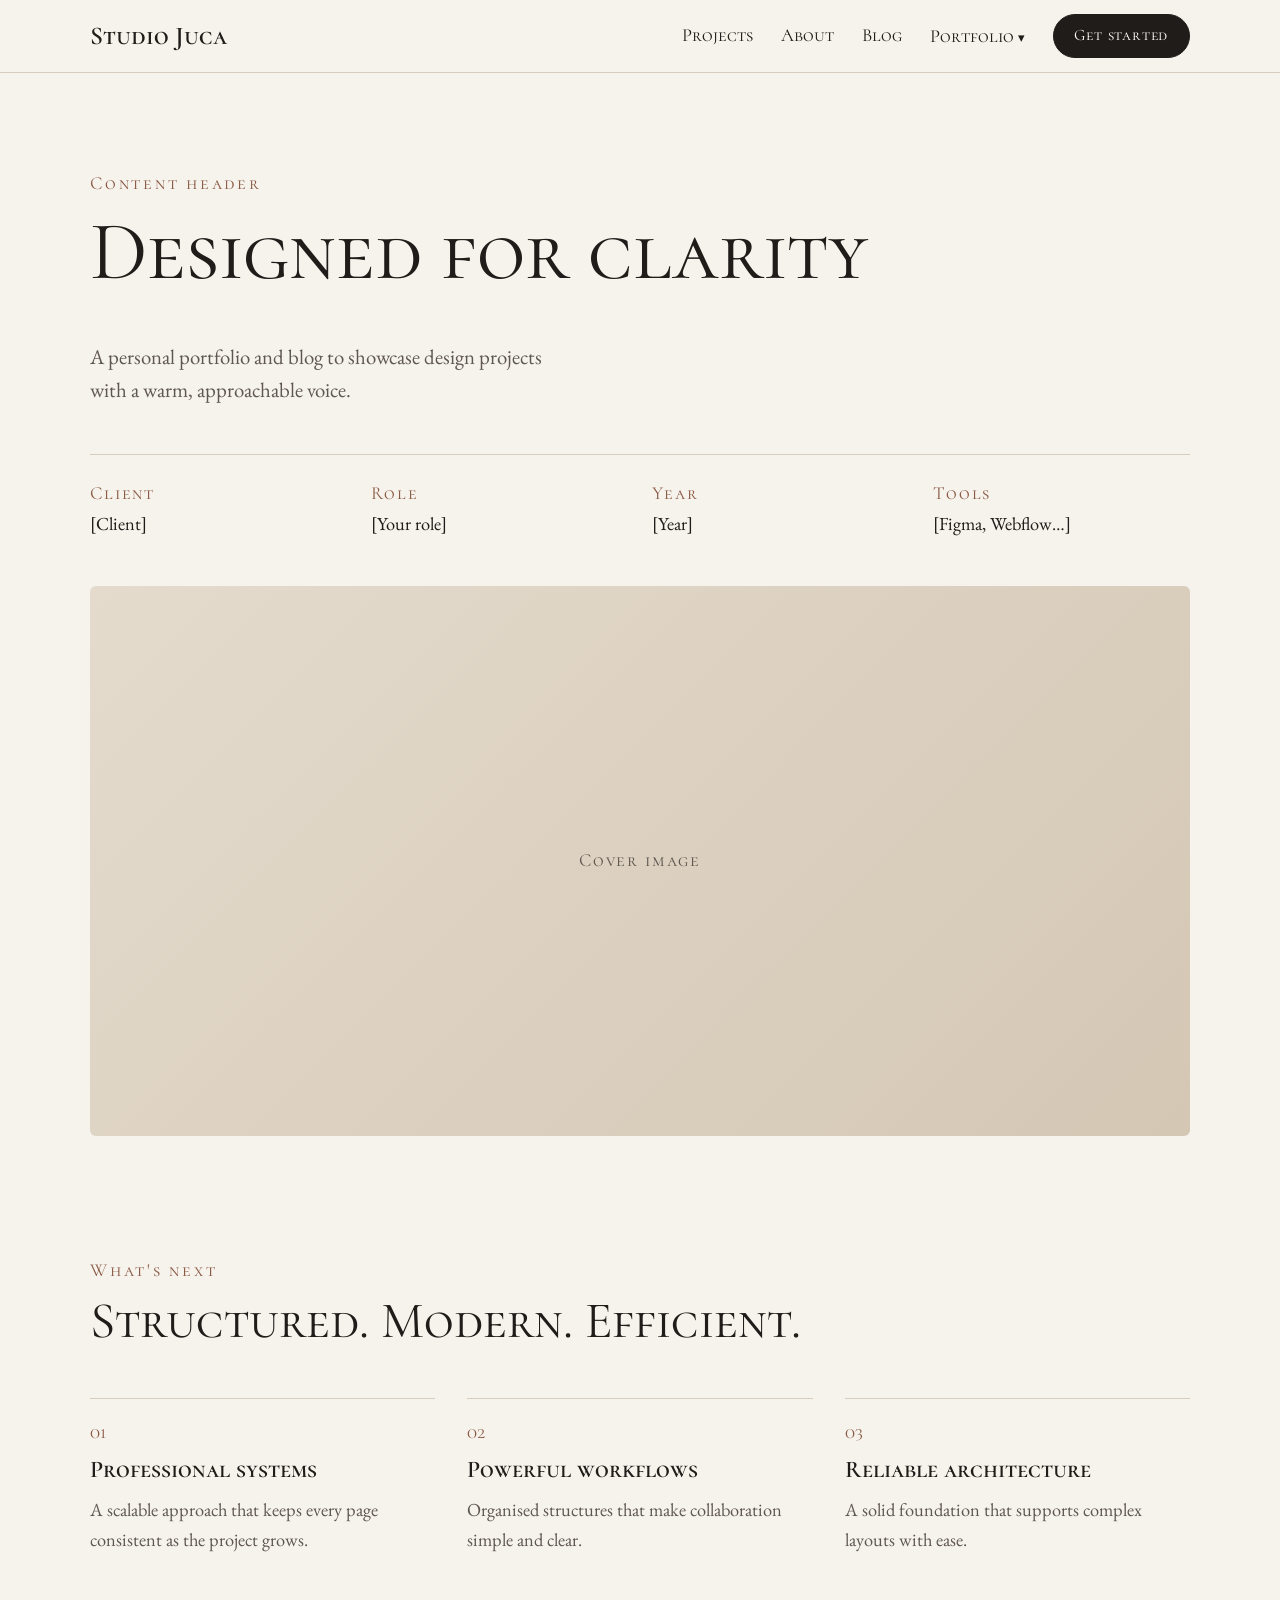
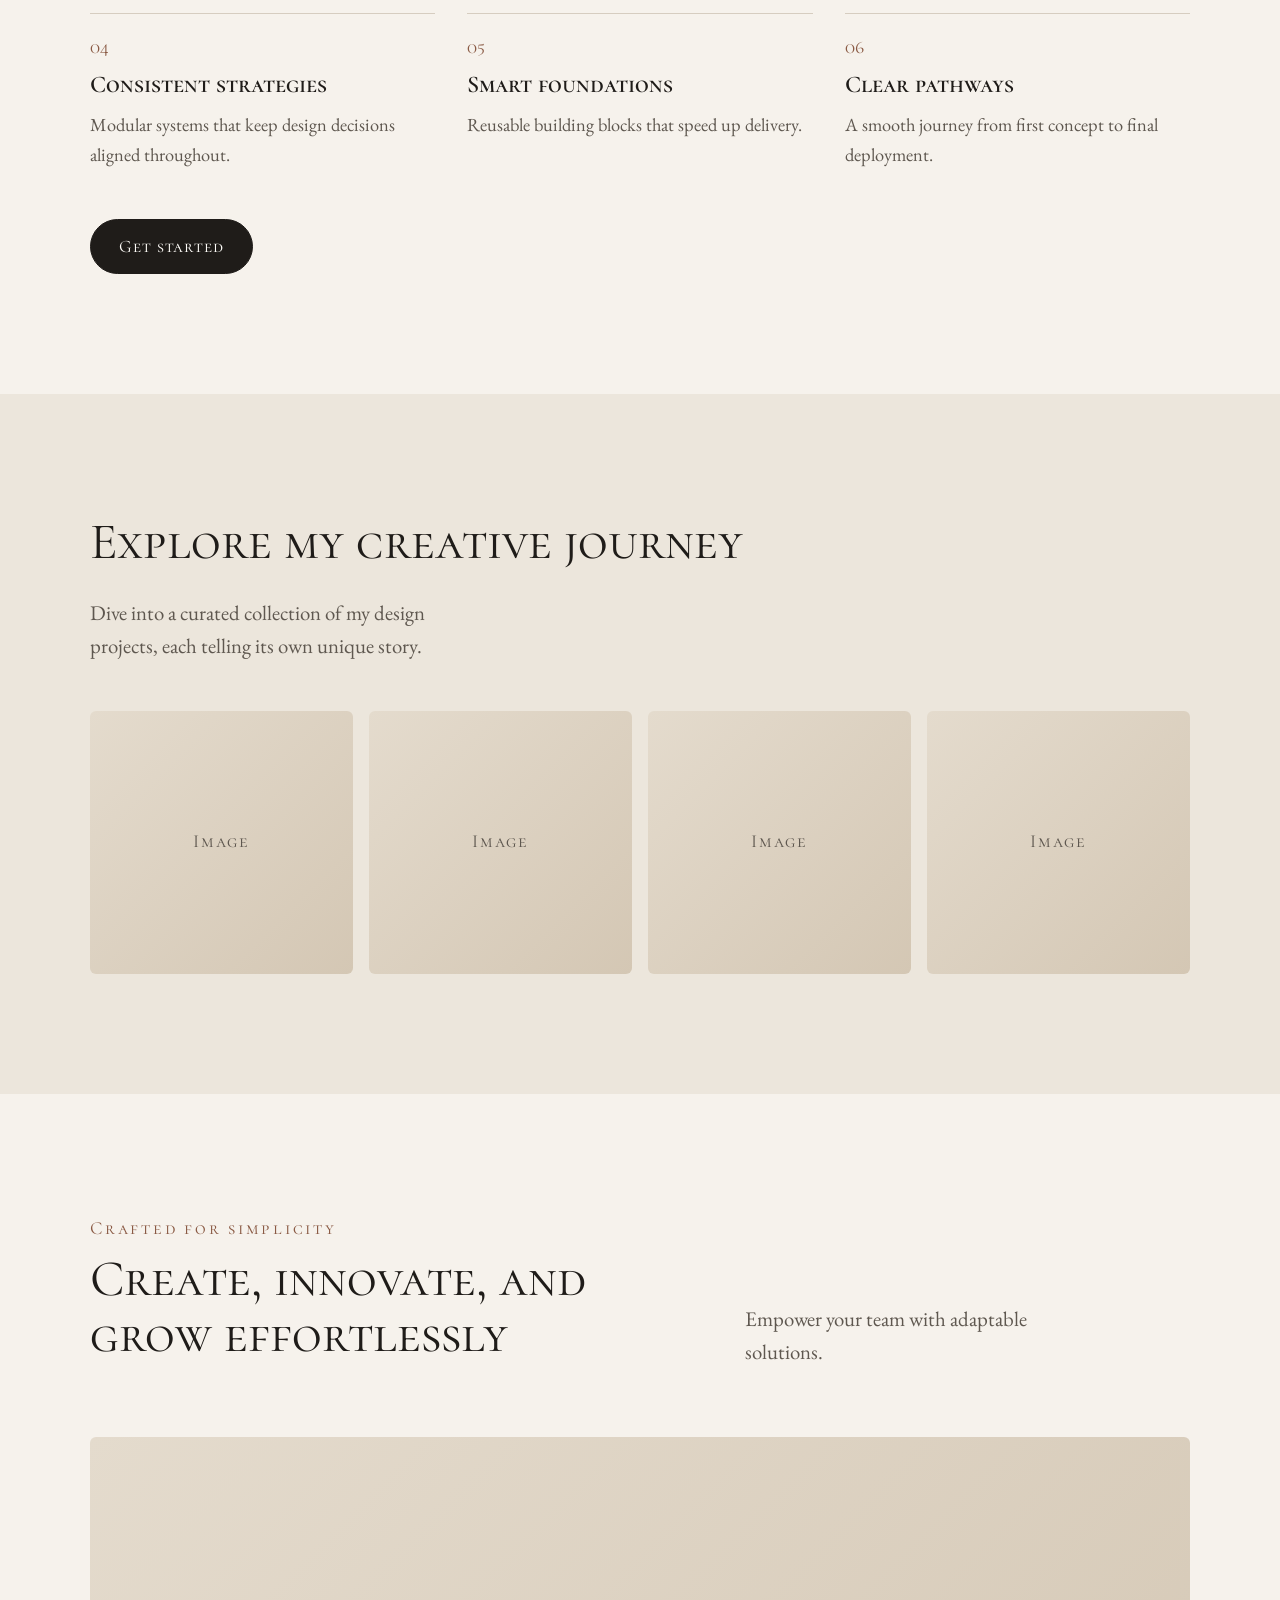
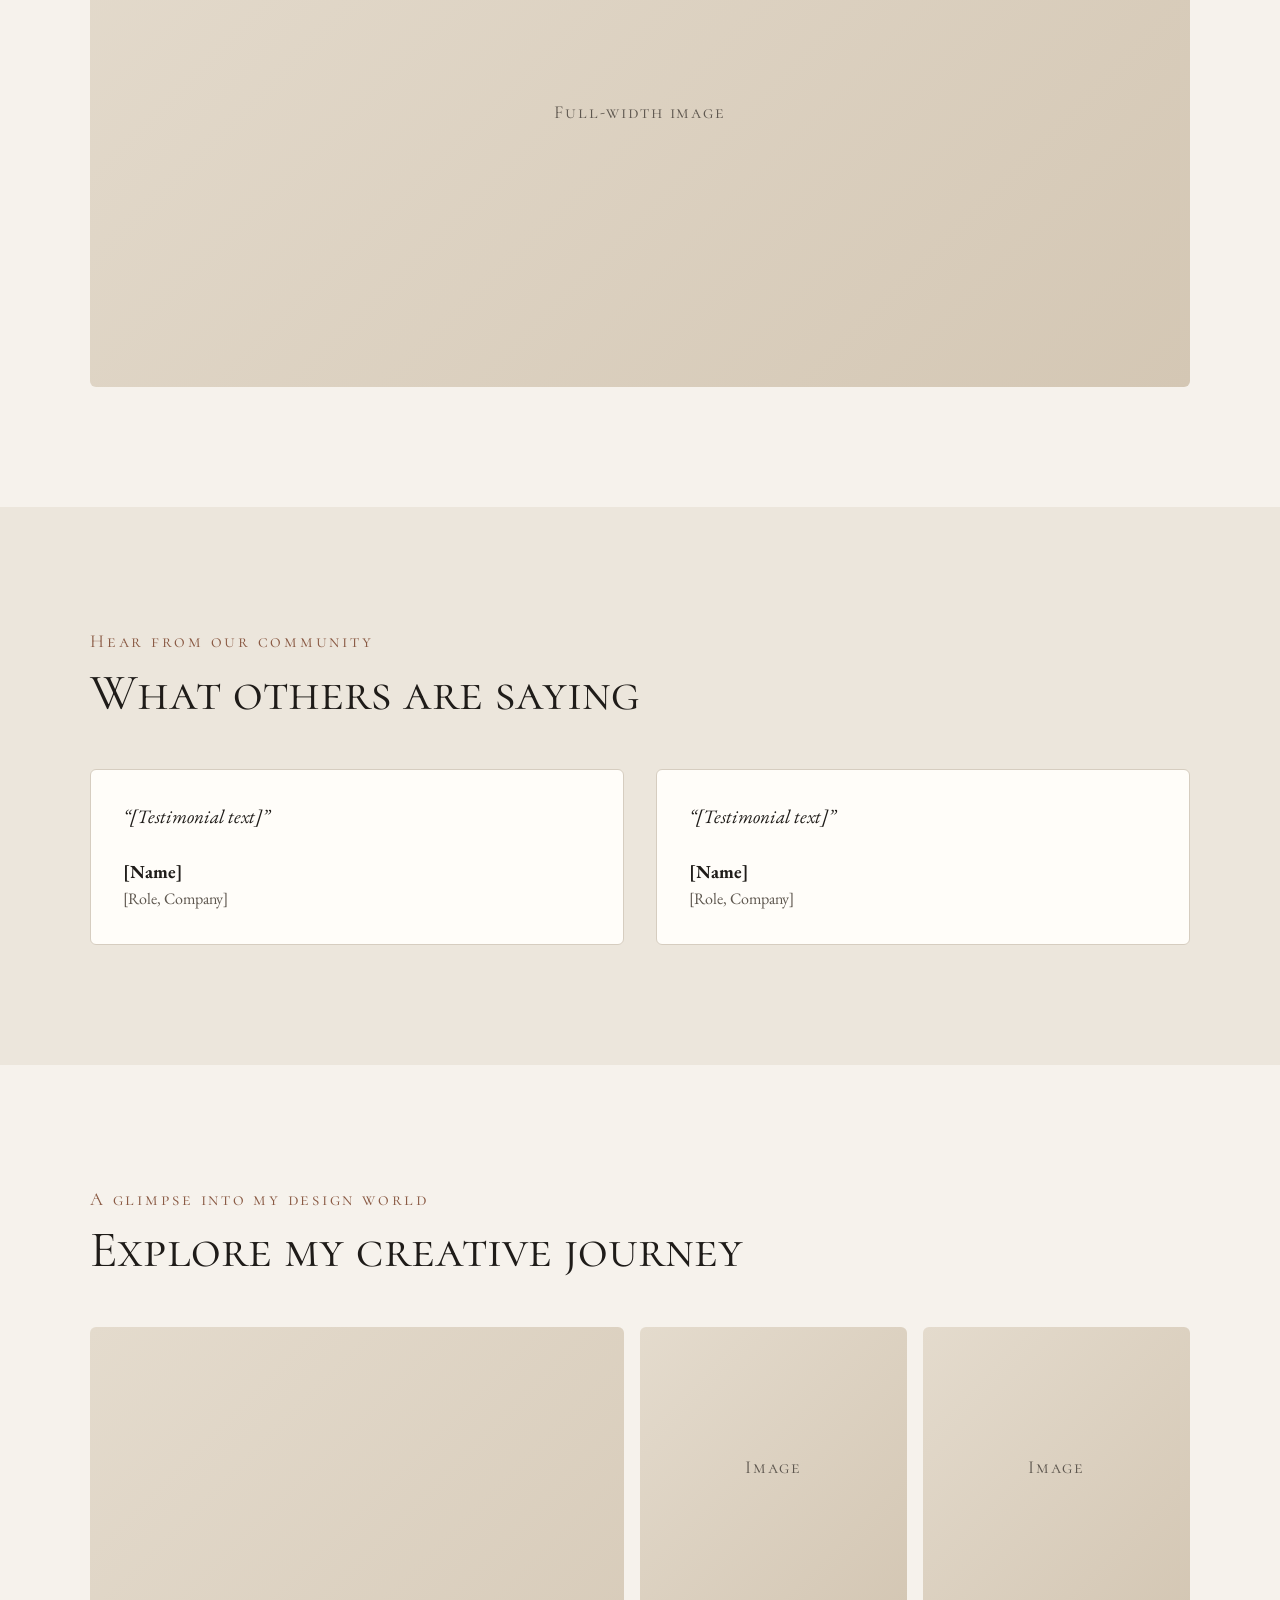
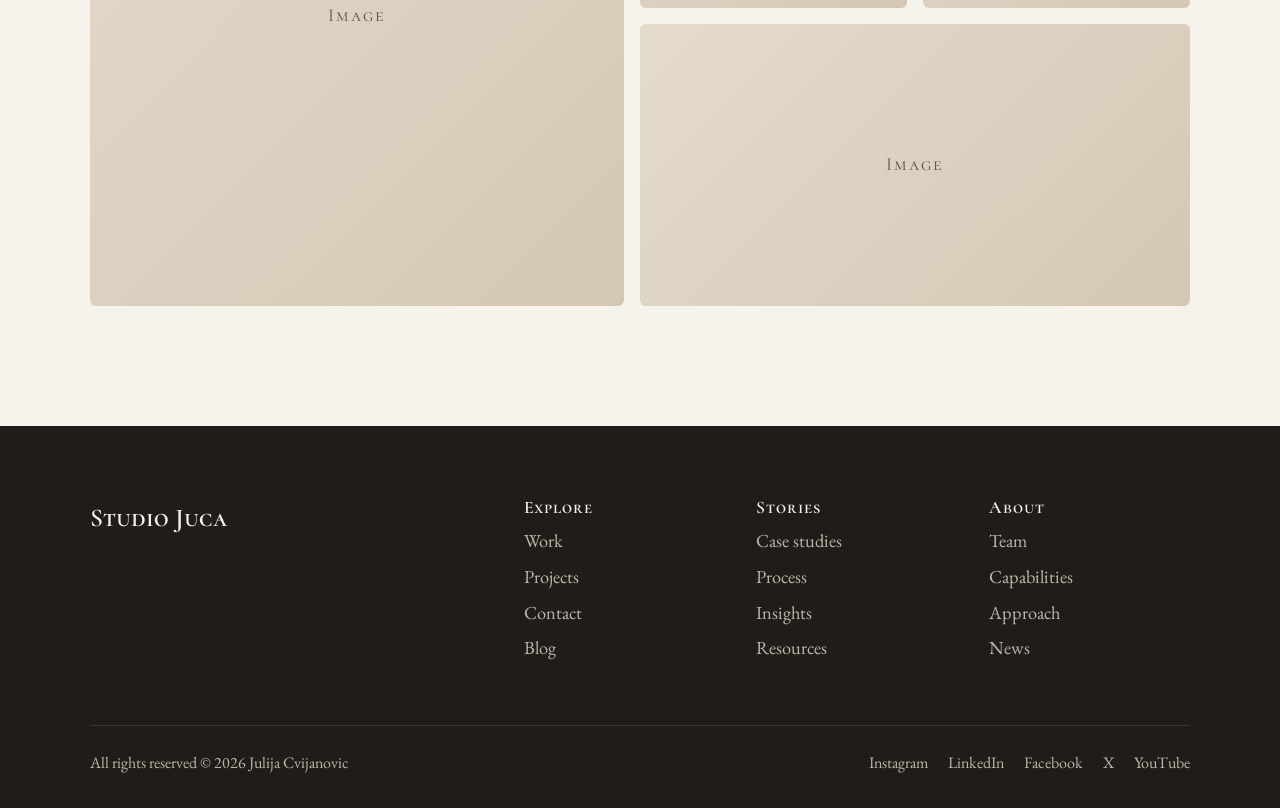
==== project.html @ 43842f73 "Homepage and Project page" ====
<!DOCTYPE html>
<html lang="en">

<head>
  <title>Projects | Julija Cvijanovic</title>
  <meta charset="utf-8" />
  <meta name="viewport" content="width=device-width, initial-scale=1.0">
  <link rel="stylesheet" type="text/css" href="assets/style.css">
  <link href="https://fonts.googleapis.com/css2?family=Cormorant+SC:wght@300;400;600&family=EB+Garamond:ital,wght@0,400;0,600;1,400&display=swap" rel="stylesheet">
</head>

<body>

  <!-- NAVIGATION -->
  <header class="nav">
    <div class="container nav__inner">
      <a href="index.html" class="nav__logo">Studio Juca</a>

      <button class="nav__toggle" aria-label="Open menu" aria-expanded="false" onclick="toggleMenu(this)">
        <span></span><span></span>
      </button>

      <nav class="nav__menu" id="nav-menu">
        <a href="project.html" aria-current="page">Projects</a>
        <a href="index.html#about">About</a>
        <a href="index.html#blog">Blog</a>
        <div class="dropdown">
          <button class="dropdown__toggle" onclick="toggleDropdown(this)" aria-expanded="false">Portfolio <span class="caret">&#9662;</span></button>
          <div class="dropdown__list">
            <a href="index.html#projects">Overview</a>
            <a href="#" onclick="requestDownload(); return false;">Download PDF</a>
          </div>
        </div>
        <a href="index.html#contact" class="btn btn--dark nav__cta">Get started</a>
      </nav>
    </div>
  </header>

  <main>

    <!-- PROJECT HERO -->
    <section class="project-hero">
      <div class="container">
        <p class="eyebrow">Content header</p>
        <h1>Designed for clarity</h1>
        <p class="lead">A personal portfolio and blog to showcase design projects with a warm, approachable voice.</p>

        <dl class="project-meta">
          <div><dt>Client</dt><dd>[Client]</dd></div>
          <div><dt>Role</dt><dd>[Your role]</dd></div>
          <div><dt>Year</dt><dd>[Year]</dd></div>
          <div><dt>Tools</dt><dd>[Figma, Webflow&hellip;]</dd></div>
        </dl>
      </div>
      <div class="container">
        <!-- Replace with: <img src="assets/images/project-cover.jpg" alt="..."> -->
        <div class="placeholder placeholder--cover"><span>Cover image</span></div>
      </div>
    </section>

    <!-- WHAT'S NEXT / FEATURES -->
    <section class="section">
      <div class="container">
        <p class="eyebrow">What's next</p>
        <h2>Structured. Modern. Efficient.</h2>

        <div class="feature-grid">
          <div class="feature">
            <span class="feature__num">01</span>
            <h3>Professional systems</h3>
            <p>A scalable approach that keeps every page consistent as the project grows.</p>
          </div>
          <div class="feature">
            <span class="feature__num">02</span>
            <h3>Powerful workflows</h3>
            <p>Organised structures that make collaboration simple and clear.</p>
          </div>
          <div class="feature">
            <span class="feature__num">03</span>
            <h3>Reliable architecture</h3>
            <p>A solid foundation that supports complex layouts with ease.</p>
          </div>
          <div class="feature">
            <span class="feature__num">04</span>
            <h3>Consistent strategies</h3>
            <p>Modular systems that keep design decisions aligned throughout.</p>
          </div>
          <div class="feature">
            <span class="feature__num">05</span>
            <h3>Smart foundations</h3>
            <p>Reusable building blocks that speed up delivery.</p>
          </div>
          <div class="feature">
            <span class="feature__num">06</span>
            <h3>Clear pathways</h3>
            <p>A smooth journey from first concept to final deployment.</p>
          </div>
        </div>

        <div class="btn-row">
          <a href="index.html#contact" class="btn btn--dark">Get started</a>
        </div>
      </div>
    </section>

    <!-- GALLERY 1 -->
    <section class="section section--tint">
      <div class="container">
        <h2>Explore my creative journey</h2>
        <p class="lead">Dive into a curated collection of my design projects, each telling its own unique story.</p>

        <div class="gallery">
          <div class="placeholder placeholder--square"><span>Image</span></div>
          <div class="placeholder placeholder--square"><span>Image</span></div>
          <div class="placeholder placeholder--square"><span>Image</span></div>
          <div class="placeholder placeholder--square"><span>Image</span></div>
        </div>
      </div>
    </section>

    <!-- CRAFTED FOR SIMPLICITY -->
    <section class="section">
      <div class="container split">
        <div>
          <p class="eyebrow">Crafted for simplicity</p>
          <h2>Create, innovate, and grow effortlessly</h2>
        </div>
        <p class="lead">Empower your team with adaptable solutions.</p>
      </div>
      <div class="container">
        <div class="placeholder placeholder--cover"><span>Full-width image</span></div>
      </div>
    </section>

    <!-- TESTIMONIALS -->
    <section class="section section--tint">
      <div class="container">
        <p class="eyebrow">Hear from our community</p>
        <h2>What others are saying</h2>

        <div class="card-grid card-grid--2">
          <figure class="quote">
            <blockquote>&ldquo;[Testimonial text]&rdquo;</blockquote>
            <figcaption><strong>[Name]</strong><span>[Role, Company]</span></figcaption>
          </figure>
          <figure class="quote">
            <blockquote>&ldquo;[Testimonial text]&rdquo;</blockquote>
            <figcaption><strong>[Name]</strong><span>[Role, Company]</span></figcaption>
          </figure>
        </div>
      </div>
    </section>

    <!-- GALLERY 2 -->
    <section class="section">
      <div class="container">
        <p class="eyebrow">A glimpse into my design world</p>
        <h2>Explore my creative journey</h2>

        <div class="gallery gallery--mosaic">
          <div class="placeholder"><span>Image</span></div>
          <div class="placeholder"><span>Image</span></div>
          <div class="placeholder"><span>Image</span></div>
          <div class="placeholder"><span>Image</span></div>
        </div>
      </div>
    </section>

  </main>

  <!-- FOOTER -->
  <footer class="footer">
    <div class="container">
      <div class="footer__grid">
        <div>
          <a href="index.html" class="nav__logo">Studio Juca</a>
        </div>
        <div>
          <h4>Explore</h4>
          <a href="index.html#projects">Work</a>
          <a href="project.html">Projects</a>
          <a href="index.html#contact">Contact</a>
          <a href="index.html#blog">Blog</a>
        </div>
        <div>
          <h4>Stories</h4>
          <a href="#">Case studies</a>
          <a href="#">Process</a>
          <a href="#">Insights</a>
          <a href="#">Resources</a>
        </div>
        <div>
          <h4>About</h4>
          <a href="index.html#about">Team</a>
          <a href="index.html#about">Capabilities</a>
          <a href="index.html#about">Approach</a>
          <a href="#">News</a>
        </div>
      </div>

      <div class="footer__bottom">
        <p>All rights reserved &copy; 2026 Julija Cvijanovic</p>
        <div class="socials">
          <a href="#">Instagram</a>
          <a href="#">LinkedIn</a>
          <a href="#">Facebook</a>
          <a href="#">X</a>
          <a href="#">YouTube</a>
        </div>
      </div>
    </div>
  </footer>

  <script src="assets/script.js"></script>
</body>
</html>
---- assets/style.css ----
/* ========== TOKENS ========== */
:root {
  --bg: #f6f2ec;
  --bg-tint: #ece6dc;
  --ink: #1f1c19;
  --ink-soft: #5e574f;
  --line: #d6cdc0;
  --accent: #8a5a44;
  --white: #fffdf9;

  --font-display: "Cormorant SC", Georgia, serif;
  --font-body: "EB Garamond", Georgia, serif;

  --radius: 6px;
  --max: 1180px;
  --gutter: clamp(16px, 4vw, 40px);
}

/* ========== BASE ========== */
*, *::before, *::after { box-sizing: border-box; }

html { scroll-behavior: smooth; }

body {
  margin: 0;
  background: var(--bg);
  color: var(--ink);
  font-family: var(--font-body);
  font-size: 1.15rem;
  line-height: 1.6;
}

img { max-width: 100%; display: block; }

a { color: inherit; }

h1, h2, h3, h4 {
  font-family: var(--font-display);
  font-weight: 400;
  line-height: 1.1;
  margin: 0 0 0.5em;
}

h1 { font-size: clamp(2.8rem, 7vw, 5.2rem); }
h2 { font-size: clamp(2rem, 4.5vw, 3.2rem); }
h3 { font-size: 1.5rem; font-weight: 600; }
h4 { font-size: 1.1rem; font-weight: 600; letter-spacing: 0.05em; }

p { margin: 0 0 1em; }

.container {
  max-width: var(--max);
  margin: 0 auto;
  padding-inline: var(--gutter);
}

.section { padding-block: clamp(64px, 10vw, 120px); }
.section--tint { background: var(--bg-tint); }

.eyebrow {
  font-family: var(--font-display);
  letter-spacing: 0.15em;
  color: var(--accent);
  margin-bottom: 0.5rem;
}

.lead {
  font-size: 1.3rem;
  color: var(--ink-soft);
  max-width: 34ch;
}

/* ========== BUTTONS ========== */
.btn {
  display: inline-block;
  padding: 0.7em 1.6em;
  border-radius: 999px;
  font-family: var(--font-display);
  font-size: 1.1rem;
  letter-spacing: 0.05em;
  text-decoration: none;
  border: 1px solid var(--ink);
  transition: background 0.2s, color 0.2s;
}
.btn--dark { background: var(--ink); color: var(--white); }
.btn--dark:hover { background: var(--accent); border-color: var(--accent); }
.btn--outline { background: transparent; color: var(--ink); }
.btn--outline:hover { background: var(--ink); color: var(--white); }

.btn-row { display: flex; flex-wrap: wrap; gap: 12px; margin-top: 2rem; }
.btn-row--center { justify-content: center; margin-top: 3rem; }

.link-arrow {
  font-family: var(--font-display);
  text-decoration: none;
  color: var(--accent);
}
.link-arrow:hover { text-decoration: underline; }

/* ========== NAV ========== */
.nav {
  position: sticky;
  top: 0;
  z-index: 10;
  background: rgba(246, 242, 236, 0.92);
  backdrop-filter: blur(8px);
  border-bottom: 1px solid var(--line);
}

.nav__inner {
  display: flex;
  align-items: center;
  justify-content: space-between;
  min-height: 72px;
}

.nav__logo {
  font-family: var(--font-display);
  font-size: 1.6rem;
  font-weight: 600;
  text-decoration: none;
}

.nav__menu {
  display: flex;
  align-items: center;
  gap: 28px;
}

.nav__menu > a:not(.btn),
.dropdown__toggle {
  font-family: var(--font-display);
  font-size: 1.15rem;
  text-decoration: none;
  background: none;
  border: 0;
  padding: 0;
  cursor: pointer;
  color: var(--ink);
}
.nav__menu > a:not(.btn):hover,
.dropdown__toggle:hover { color: var(--accent); }

.nav__cta { font-size: 1rem; padding: 0.5em 1.3em; }

.caret { font-size: 0.7em; }

.dropdown { position: relative; }

.dropdown__list {
  display: none;
  position: absolute;
  top: calc(100% + 12px);
  left: 50%;
  transform: translateX(-50%);
  min-width: 170px;
  background: var(--white);
  border: 1px solid var(--line);
  border-radius: var(--radius);
  padding: 8px 0;
  box-shadow: 0 10px 30px rgba(0, 0, 0, 0.08);
}
.dropdown.is-open .dropdown__list { display: block; }

.dropdown__list a {
  display: block;
  padding: 8px 18px;
  text-decoration: none;
}
.dropdown__list a:hover { background: var(--bg-tint); }

.nav__toggle {
  display: none;
  background: none;
  border: 0;
  width: 36px;
  height: 36px;
  cursor: pointer;
  padding: 0;
}
.nav__toggle span {
  display: block;
  height: 1.5px;
  background: var(--ink);
  margin: 7px 4px;
  transition: transform 0.2s;
}
.nav__toggle[aria-expanded="true"] span:first-child { transform: translateY(4.5px) rotate(45deg); }
.nav__toggle[aria-expanded="true"] span:last-child { transform: translateY(-4px) rotate(-45deg); }

/* ========== HERO ========== */
.hero { padding-block: clamp(56px, 9vw, 110px); }

.hero__grid {
  display: grid;
  grid-template-columns: 1.2fr 1fr;
  align-items: center;
  gap: clamp(32px, 6vw, 80px);
}

.tags {
  list-style: none;
  padding: 0;
  margin: 1.5rem 0 0;
  display: flex;
  flex-wrap: wrap;
  gap: 10px;
}
.tags li {
  font-family: var(--font-display);
  padding: 0.25em 1em;
  border: 1px solid var(--line);
  border-radius: 999px;
  color: var(--ink-soft);
}

/* ========== PLACEHOLDERS (swap for <img>) ========== */
.placeholder {
  display: grid;
  place-items: center;
  background: linear-gradient(135deg, #e4dbcd, #d4c7b4);
  border-radius: var(--radius);
  color: var(--ink-soft);
  font-family: var(--font-display);
  letter-spacing: 0.1em;
}
.placeholder--phone {
  aspect-ratio: 9 / 16;
  max-width: 320px;
  margin-inline: auto;
  border-radius: 36px;
  border: 10px solid var(--ink);
}
.placeholder--card { aspect-ratio: 4 / 3; margin-bottom: 1.2rem; }
.placeholder--wide { aspect-ratio: 16 / 9; margin-bottom: 1.2rem; }
.placeholder--contact { aspect-ratio: 4 / 3; }

/* ========== CARDS ========== */
.card-grid {
  display: grid;
  gap: clamp(20px, 3vw, 32px);
  margin-top: 3rem;
}
.card-grid--4 { grid-template-columns: repeat(4, 1fr); }
.card-grid--3 { grid-template-columns: repeat(3, 1fr); }
.card-grid--2 { grid-template-columns: repeat(2, 1fr); }

.card p { color: var(--ink-soft); }

.meta {
  font-family: var(--font-display);
  letter-spacing: 0.08em;
  color: var(--accent);
  margin-bottom: 0.3rem;
}

/* ========== TESTIMONIALS ========== */
.quote {
  margin: 0;
  padding: 2rem;
  background: var(--white);
  border-radius: var(--radius);
  border: 1px solid var(--line);
  display: flex;
  flex-direction: column;
  justify-content: space-between;
  gap: 1.5rem;
}
.quote blockquote {
  margin: 0;
  font-style: italic;
  font-size: 1.2rem;
}
.quote figcaption { display: flex; flex-direction: column; }
.quote figcaption span { color: var(--ink-soft); font-size: 1rem; }

/* ========== CONTACT ========== */
.contact__grid {
  display: grid;
  grid-template-columns: 1fr 1fr;
  align-items: center;
  gap: clamp(32px, 6vw, 80px);
}

.contact__list { margin: 2rem 0 0; }
.contact__list > div {
  padding: 1rem 0;
  border-top: 1px solid var(--line);
}
.contact__list dt {
  font-family: var(--font-display);
  letter-spacing: 0.1em;
  color: var(--accent);
}
.contact__list dd { margin: 0; font-size: 1.25rem; }

/* ========== FOOTER ========== */
.footer {
  background: var(--ink);
  color: var(--bg);
  padding-block: 72px 32px;
}

.footer__grid {
  display: grid;
  grid-template-columns: 2fr repeat(3, 1fr);
  gap: 32px;
}
.footer__grid a:not(.nav__logo) {
  display: block;
  text-decoration: none;
  color: #bfb6aa;
  margin-bottom: 0.4rem;
}
.footer__grid a:hover { color: var(--white); }

.footer__bottom {
  display: flex;
  flex-wrap: wrap;
  justify-content: space-between;
  gap: 16px;
  margin-top: 56px;
  padding-top: 24px;
  border-top: 1px solid #3a352f;
  font-size: 1rem;
  color: #bfb6aa;
}
.footer__bottom p { margin: 0; }

.socials { display: flex; flex-wrap: wrap; gap: 20px; }
.socials a { text-decoration: none; }
.socials a:hover { color: var(--white); }

/* ========== PROJECT PAGE ========== */
.project-hero { padding-block: clamp(48px, 8vw, 96px) 0; }
.project-hero .link-arrow { display: inline-block; margin-bottom: 2rem; }
.project-hero .lead { max-width: 46ch; }

.project-meta {
  display: grid;
  grid-template-columns: repeat(4, 1fr);
  gap: 24px;
  margin: 3rem 0;
  padding-top: 1.5rem;
  border-top: 1px solid var(--line);
}
.project-meta dt {
  font-family: var(--font-display);
  letter-spacing: 0.1em;
  color: var(--accent);
}
.project-meta dd { margin: 0; }

.placeholder--cover { aspect-ratio: 16 / 8; }
.placeholder--square { aspect-ratio: 1; }

.feature-grid {
  display: grid;
  grid-template-columns: repeat(3, 1fr);
  gap: 40px 32px;
  margin-top: 3rem;
}
.feature {
  padding-top: 1.2rem;
  border-top: 1px solid var(--line);
}
.feature__num {
  display: block;
  font-family: var(--font-display);
  color: var(--accent);
  margin-bottom: 0.6rem;
}
.feature p { color: var(--ink-soft); }

.gallery {
  display: grid;
  grid-template-columns: repeat(4, 1fr);
  gap: 16px;
  margin-top: 3rem;
}

.gallery--mosaic {
  grid-template-columns: 2fr 1fr 1fr;
  grid-template-rows: repeat(2, minmax(180px, 22vw));
}
.gallery--mosaic > :first-child { grid-row: span 2; }
.gallery--mosaic > :last-child { grid-column: span 2; }

.split {
  display: grid;
  grid-template-columns: 1.4fr 1fr;
  align-items: end;
  gap: 32px;
  margin-bottom: 3rem;
}

.next-project {
  border-top: 1px solid var(--line);
}
.next-project__link {
  display: block;
  padding-block: clamp(48px, 8vw, 96px);
  text-decoration: none;
}
.next-project__title {
  display: block;
  font-family: var(--font-display);
  font-size: clamp(2rem, 5vw, 3.6rem);
  transition: color 0.2s;
}
.next-project__link:hover .next-project__title { color: var(--accent); }

/* ========== RESPONSIVE ========== */
@media (max-width: 960px) {
  .card-grid--4 { grid-template-columns: repeat(2, 1fr); }
  .card-grid--3 { grid-template-columns: 1fr; }
  .feature-grid { grid-template-columns: repeat(2, 1fr); }
  .gallery { grid-template-columns: repeat(2, 1fr); }
  .project-meta { grid-template-columns: repeat(2, 1fr); }
  .footer__grid { grid-template-columns: repeat(3, 1fr); }
  .footer__grid > div:first-child { grid-column: 1 / -1; }
}

@media (max-width: 760px) {
  .nav__toggle { display: block; }

  .nav__menu {
    display: none;
    position: absolute;
    top: 100%;
    left: 0;
    right: 0;
    flex-direction: column;
    align-items: flex-start;
    gap: 18px;
    padding: 24px var(--gutter) 32px;
    background: var(--bg);
    border-bottom: 1px solid var(--line);
  }
  .nav__menu.is-open { display: flex; }

  .dropdown__list {
    position: static;
    transform: none;
    box-shadow: none;
    margin-top: 8px;
  }

  .hero__grid,
  .contact__grid,
  .split,
  .card-grid--2 { grid-template-columns: 1fr; }

  .gallery--mosaic {
    grid-template-columns: 1fr 1fr;
    grid-template-rows: none;
    grid-auto-rows: 160px;
  }
  .gallery--mosaic > :first-child { grid-row: span 1; grid-column: span 2; }
}

@media (max-width: 480px) {
  .card-grid--4,
  .feature-grid { grid-template-columns: 1fr; }
  .footer__grid { grid-template-columns: 1fr 1fr; }
}
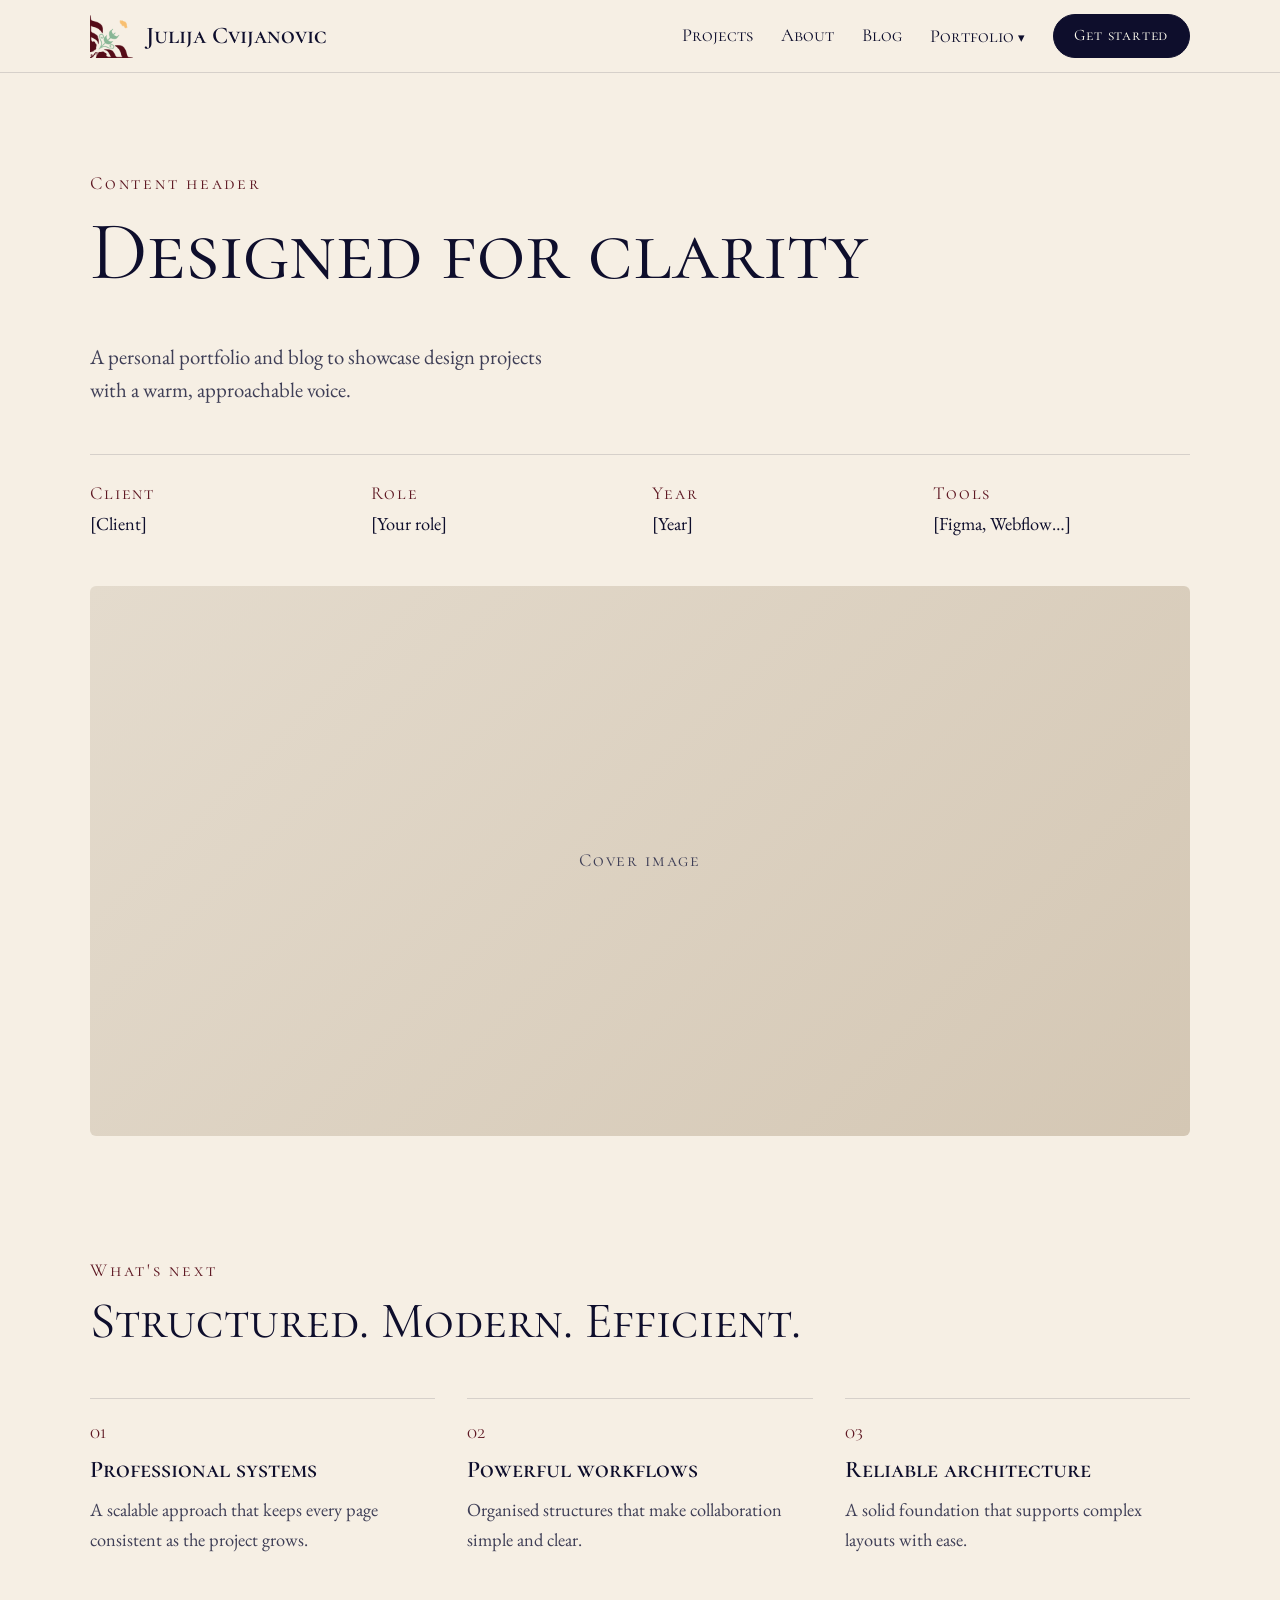
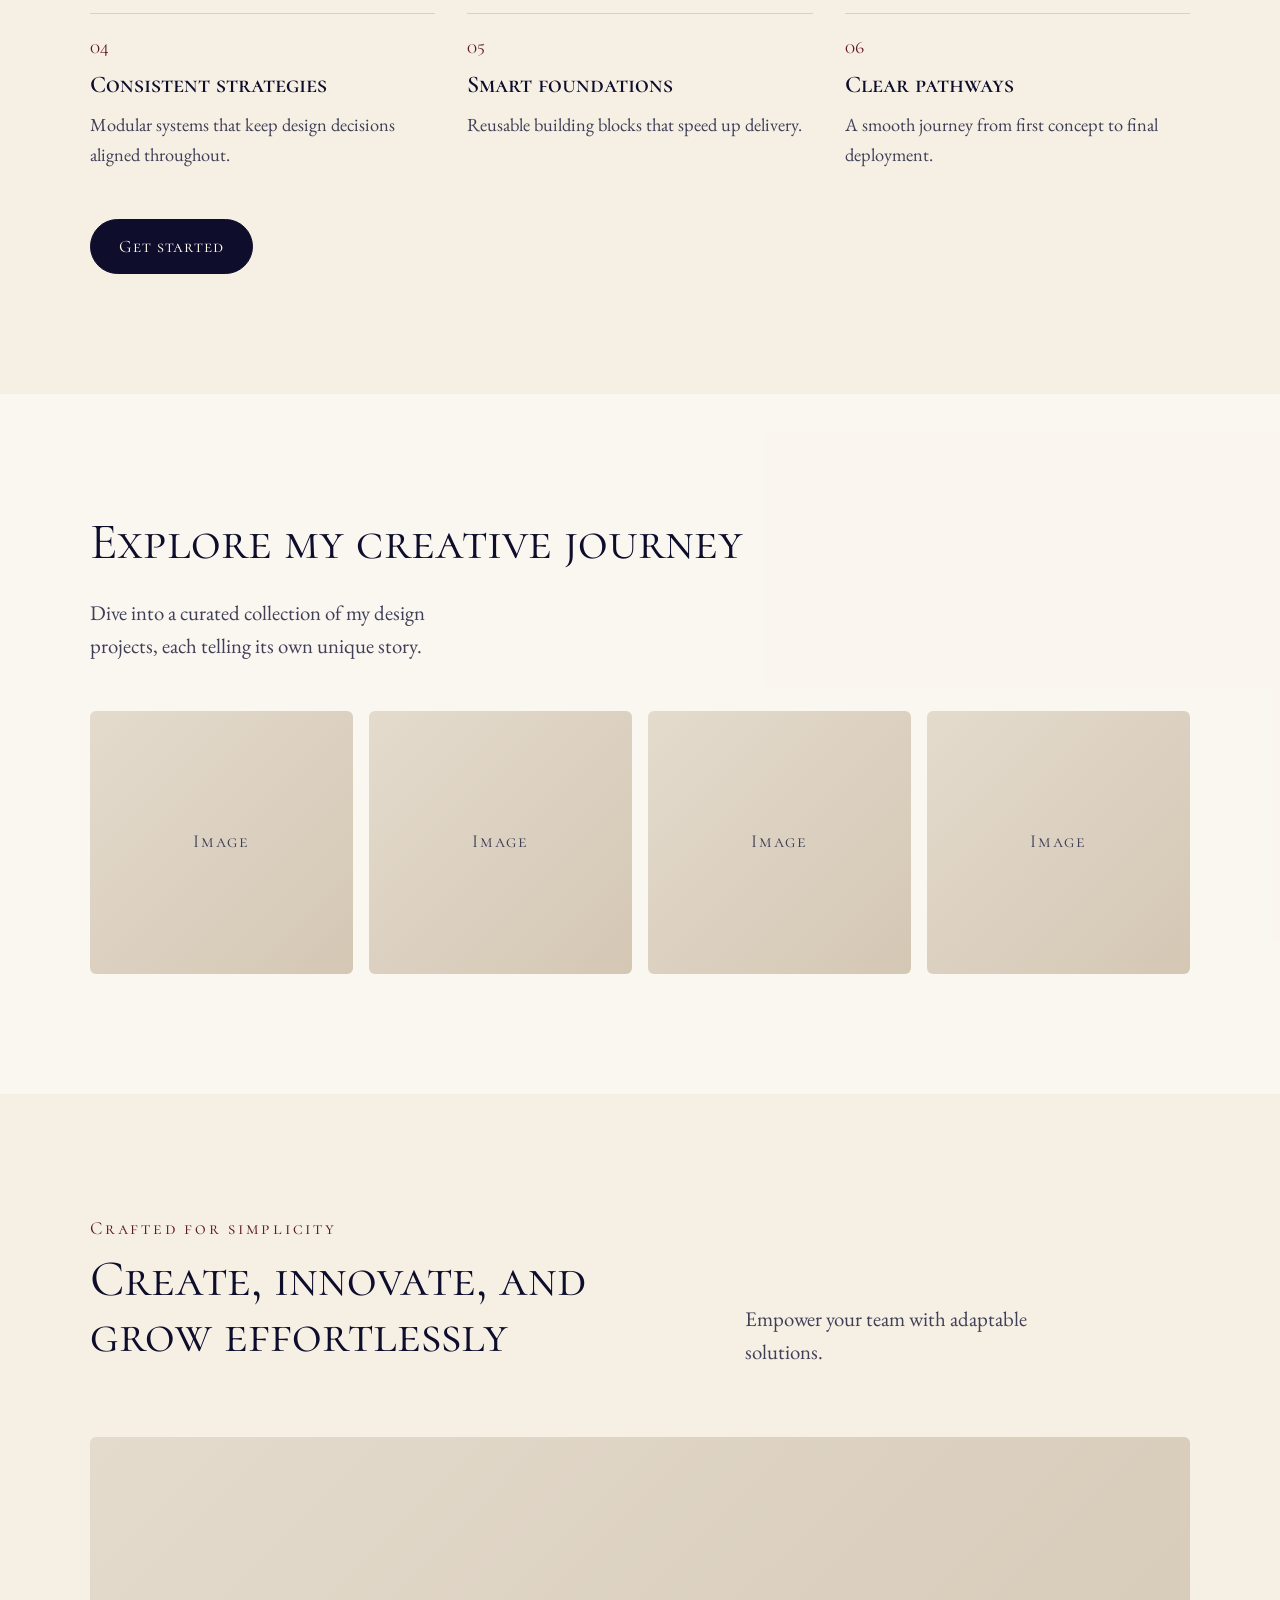
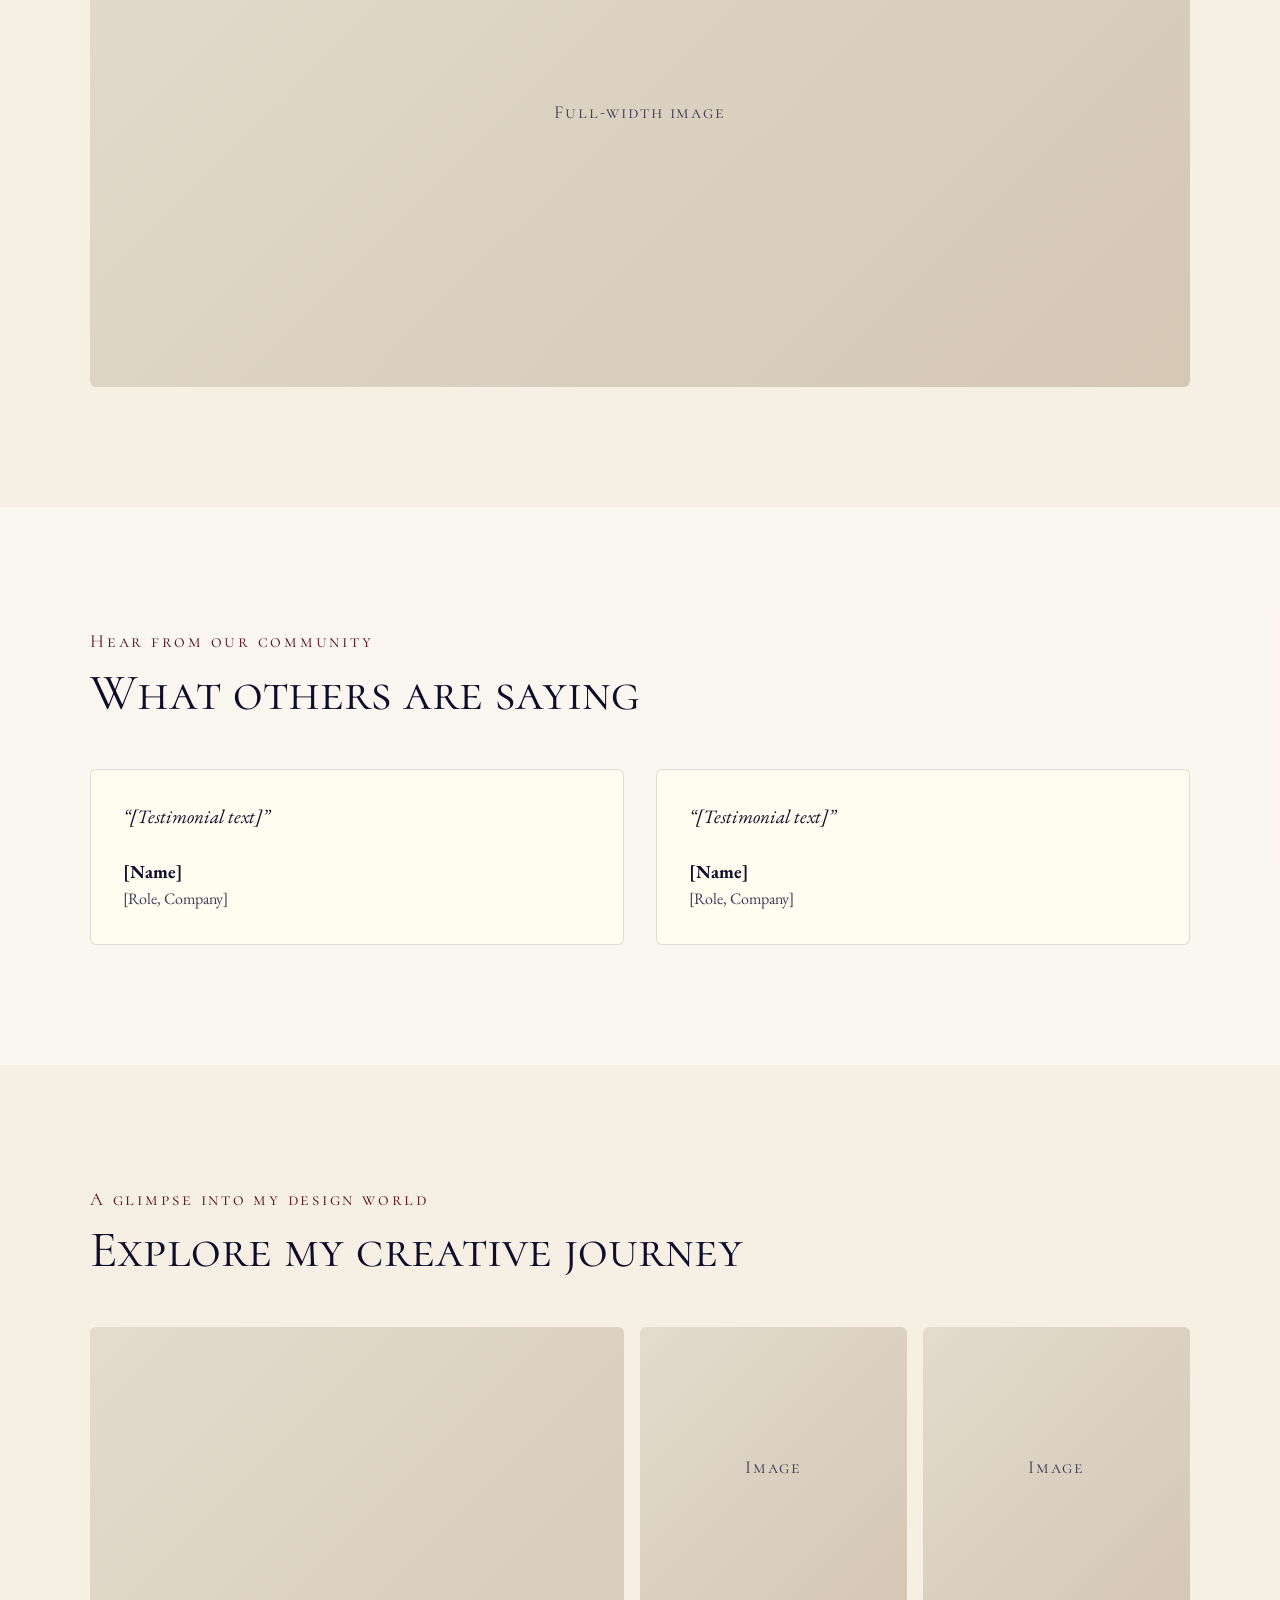
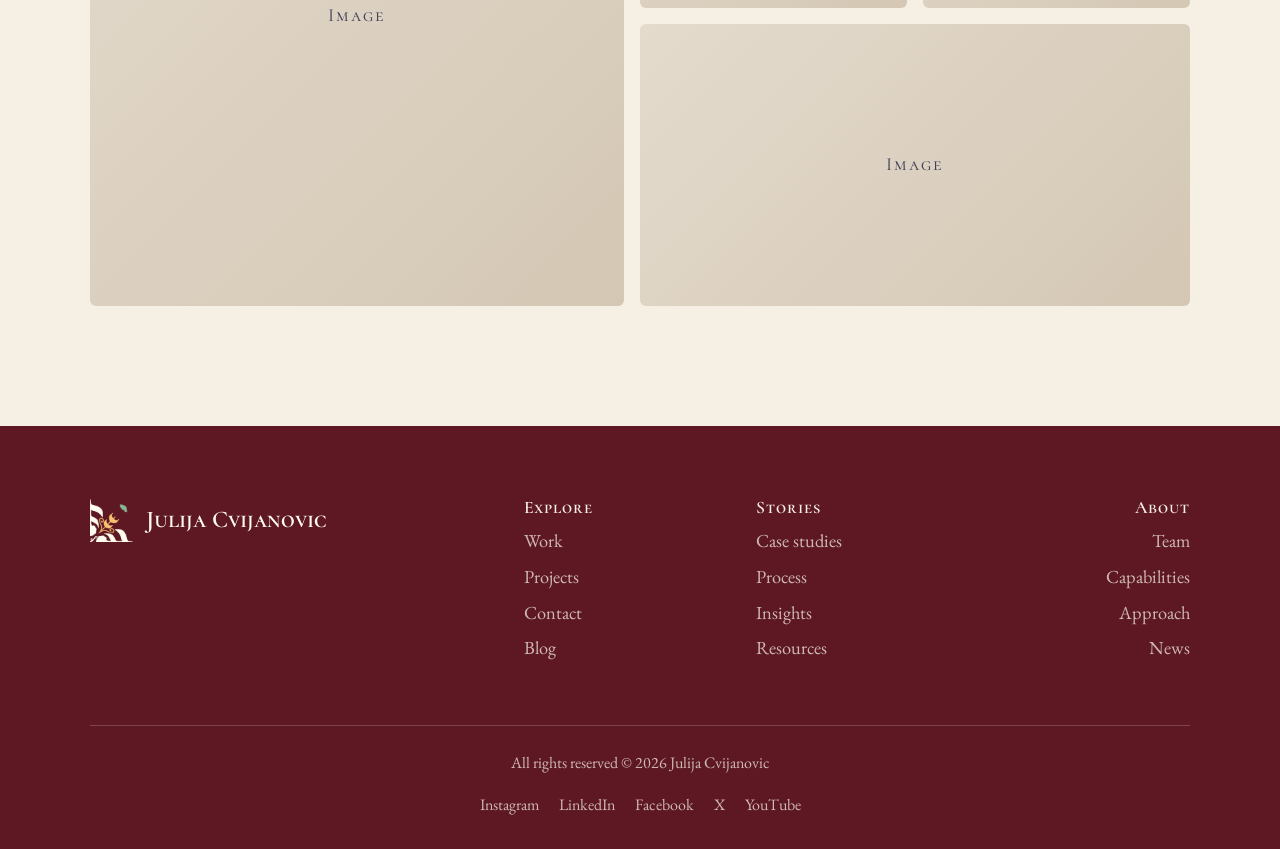
==== commit 2f5614dd: "Working on the homepage" ====
--- a/project.html
+++ b/project.html
@@ -14,7 +14,10 @@
   <!-- NAVIGATION -->
   <header class="nav">
     <div class="container nav__inner">
-      <a href="index.html" class="nav__logo">Studio Juca</a>
+      <a href="index.html" class="brand-block">
+        <img src="assets/details/JUCA_Logo-Transp-Fjerdedel.png" alt="Juca logo" class="brand-mark" />
+        <span class="brand-name">Julija Cvijanovic</span>
+      </a>
 
       <button class="nav__toggle" aria-label="Open menu" aria-expanded="false" onclick="toggleMenu(this)">
         <span></span><span></span>
@@ -173,7 +176,10 @@
     <div class="container">
       <div class="footer__grid">
         <div>
-          <a href="index.html" class="nav__logo">Studio Juca</a>
+          <a href="index.html" class="brand-block">
+            <img src="assets/details/JUCA_Logo-Transp-Fjerdedel_W.png" alt="Juca logo" class="brand-mark" />
+            <span class="brand-name">Julija Cvijanovic</span>
+          </a>
         </div>
         <div>
           <h4>Explore</h4>
@@ -189,7 +195,7 @@
           <a href="#">Insights</a>
           <a href="#">Resources</a>
         </div>
-        <div>
+        <div class="footer__col--right">
           <h4>About</h4>
           <a href="index.html#about">Team</a>
           <a href="index.html#about">Capabilities</a>
--- a/assets/style.css
+++ b/assets/style.css
@@ -1,15 +1,17 @@
 /* ========== TOKENS ========== */
 :root {
-  --bg: #f6f2ec;
-  --bg-tint: #ece6dc;
-  --ink: #1f1c19;
-  --ink-soft: #5e574f;
-  --line: #d6cdc0;
-  --accent: #8a5a44;
-  --white: #fffdf9;
-
-  --font-display: "Cormorant SC", Georgia, serif;
-  --font-body: "EB Garamond", Georgia, serif;
+  --chocolate-cosmos: #5E1823;
+  --ivory: #FFFDEF;
+  --goldilocks: #F9C379;
+  --frozenwater: #BCD6BD;
+  --onyx: #0E0E2C;
+  --onyx-light: #3E3E56;
+  --paper: #f6efe4;
+  --panel: rgba(255, 255, 255, 0.42);
+  --line: rgba(23, 27, 44, 0.14);
+  --shadow: rgba(25, 19, 21, 0.12);
+  --font-heading: 'Cormorant SC', Georgia, serif;
+  --font-body: 'EB Garamond', Georgia, serif;
 
   --radius: 6px;
   --max: 1180px;
@@ -23,8 +25,8 @@
 
 body {
   margin: 0;
-  background: var(--bg);
-  color: var(--ink);
+  background: var(--paper);
+  color: var(--onyx);
   font-family: var(--font-body);
   font-size: 1.15rem;
   line-height: 1.6;
@@ -35,7 +37,7 @@
 a { color: inherit; }
 
 h1, h2, h3, h4 {
-  font-family: var(--font-display);
+  font-family: var(--font-heading);
   font-weight: 400;
   line-height: 1.1;
   margin: 0 0 0.5em;
@@ -55,18 +57,44 @@
 }
 
 .section { padding-block: clamp(64px, 10vw, 120px); }
-.section--tint { background: var(--bg-tint); }
+.section--tint { background: var(--panel); }
+
+.section--dark {
+  background: var(--chocolate-cosmos);
+  color: var(--ivory);
+}
+.section--dark .eyebrow { color: var(--goldilocks); }
+.section--dark .card p { color: rgba(255, 253, 239, 0.75); }
+.section--dark .lead { color: rgba(255, 253, 239, 0.85); }
+
+.section--dark .btn--dark {
+  background: var(--ivory);
+  border-color: var(--ivory);
+  color: var(--chocolate-cosmos);
+}
+.section--dark .btn--dark:hover {
+  background: var(--goldilocks);
+  border-color: var(--goldilocks);
+}
+.section--dark .btn--outline {
+  border-color: var(--ivory);
+  color: var(--ivory);
+}
+.section--dark .btn--outline:hover {
+  background: var(--ivory);
+  color: var(--chocolate-cosmos);
+}
 
 .eyebrow {
-  font-family: var(--font-display);
+  font-family: var(--font-heading);
   letter-spacing: 0.15em;
-  color: var(--accent);
+  color: var(--chocolate-cosmos);
   margin-bottom: 0.5rem;
 }
 
 .lead {
   font-size: 1.3rem;
-  color: var(--ink-soft);
+  color: var(--onyx-light);
   max-width: 34ch;
 }
 
@@ -75,25 +103,25 @@
   display: inline-block;
   padding: 0.7em 1.6em;
   border-radius: 999px;
-  font-family: var(--font-display);
+  font-family: var(--font-heading);
   font-size: 1.1rem;
   letter-spacing: 0.05em;
   text-decoration: none;
-  border: 1px solid var(--ink);
+  border: 1px solid var(--onyx);
   transition: background 0.2s, color 0.2s;
 }
-.btn--dark { background: var(--ink); color: var(--white); }
-.btn--dark:hover { background: var(--accent); border-color: var(--accent); }
-.btn--outline { background: transparent; color: var(--ink); }
-.btn--outline:hover { background: var(--ink); color: var(--white); }
+.btn--dark { background: var(--onyx); color: var(--ivory); }
+.btn--dark:hover { background: var(--chocolate-cosmos); border-color: var(--chocolate-cosmos); }
+.btn--outline { background: transparent; color: var(--onyx); }
+.btn--outline:hover { background: var(--onyx); color: var(--ivory); }
 
 .btn-row { display: flex; flex-wrap: wrap; gap: 12px; margin-top: 2rem; }
 .btn-row--center { justify-content: center; margin-top: 3rem; }
 
 .link-arrow {
-  font-family: var(--font-display);
-  text-decoration: none;
-  color: var(--accent);
+  font-family: var(--font-heading);
+  text-decoration: none;
+  color: var(--chocolate-cosmos);
 }
 .link-arrow:hover { text-decoration: underline; }
 
@@ -102,7 +130,7 @@
   position: sticky;
   top: 0;
   z-index: 10;
-  background: rgba(246, 242, 236, 0.92);
+  background: rgba(246, 239, 228, 0.92);
   backdrop-filter: blur(8px);
   border-bottom: 1px solid var(--line);
 }
@@ -115,12 +143,35 @@
 }
 
 .nav__logo {
-  font-family: var(--font-display);
+  font-family: var(--font-heading);
   font-size: 1.6rem;
   font-weight: 600;
   text-decoration: none;
 }
 
+.brand-block {
+  display: flex;
+  align-items: center;
+  gap: 12px;
+  text-decoration: none;
+  color: var(--onyx);
+}
+
+.brand-mark {
+  width: 44px;
+  height: 44px;
+  object-fit: contain;
+}
+
+.brand-name {
+  font-family: var(--font-heading);
+  font-size: 1.5rem;
+  font-weight: 600;
+  line-height: 1;
+}
+
+.brand-block:hover .brand-name { color: var(--chocolate-cosmos); }
+
 .nav__menu {
   display: flex;
   align-items: center;
@@ -129,17 +180,17 @@
 
 .nav__menu > a:not(.btn),
 .dropdown__toggle {
-  font-family: var(--font-display);
+  font-family: var(--font-heading);
   font-size: 1.15rem;
   text-decoration: none;
   background: none;
   border: 0;
   padding: 0;
   cursor: pointer;
-  color: var(--ink);
+  color: var(--onyx);
 }
 .nav__menu > a:not(.btn):hover,
-.dropdown__toggle:hover { color: var(--accent); }
+.dropdown__toggle:hover { color: var(--chocolate-cosmos); }
 
 .nav__cta { font-size: 1rem; padding: 0.5em 1.3em; }
 
@@ -154,11 +205,11 @@
   left: 50%;
   transform: translateX(-50%);
   min-width: 170px;
-  background: var(--white);
+  background: var(--ivory);
   border: 1px solid var(--line);
   border-radius: var(--radius);
   padding: 8px 0;
-  box-shadow: 0 10px 30px rgba(0, 0, 0, 0.08);
+  box-shadow: 0 10px 30px var(--shadow);
 }
 .dropdown.is-open .dropdown__list { display: block; }
 
@@ -167,7 +218,7 @@
   padding: 8px 18px;
   text-decoration: none;
 }
-.dropdown__list a:hover { background: var(--bg-tint); }
+.dropdown__list a:hover { background: var(--panel); }
 
 .nav__toggle {
   display: none;
@@ -181,7 +232,7 @@
 .nav__toggle span {
   display: block;
   height: 1.5px;
-  background: var(--ink);
+  background: var(--onyx);
   margin: 7px 4px;
   transition: transform 0.2s;
 }
@@ -207,11 +258,23 @@
   gap: 10px;
 }
 .tags li {
-  font-family: var(--font-display);
+  font-family: var(--font-heading);
   padding: 0.25em 1em;
   border: 1px solid var(--line);
   border-radius: 999px;
-  color: var(--ink-soft);
+  color: var(--onyx-light);
+}
+
+.intro-portrait {
+  display: flex;
+  justify-content: center;
+}
+
+.intro-portrait img {
+  width: 440px;
+  max-width: 100%;
+  border-radius: 28px;
+  box-shadow: 0 26px 60px var(--shadow);
 }
 
 /* ========== PLACEHOLDERS (swap for <img>) ========== */
@@ -220,8 +283,8 @@
   place-items: center;
   background: linear-gradient(135deg, #e4dbcd, #d4c7b4);
   border-radius: var(--radius);
-  color: var(--ink-soft);
-  font-family: var(--font-display);
+  color: var(--onyx-light);
+  font-family: var(--font-heading);
   letter-spacing: 0.1em;
 }
 .placeholder--phone {
@@ -229,7 +292,7 @@
   max-width: 320px;
   margin-inline: auto;
   border-radius: 36px;
-  border: 10px solid var(--ink);
+  border: 10px solid var(--onyx);
 }
 .placeholder--card { aspect-ratio: 4 / 3; margin-bottom: 1.2rem; }
 .placeholder--wide { aspect-ratio: 16 / 9; margin-bottom: 1.2rem; }
@@ -245,12 +308,12 @@
 .card-grid--3 { grid-template-columns: repeat(3, 1fr); }
 .card-grid--2 { grid-template-columns: repeat(2, 1fr); }
 
-.card p { color: var(--ink-soft); }
+.card p { color: var(--onyx-light); }
 
 .meta {
-  font-family: var(--font-display);
+  font-family: var(--font-heading);
   letter-spacing: 0.08em;
-  color: var(--accent);
+  color: var(--chocolate-cosmos);
   margin-bottom: 0.3rem;
 }
 
@@ -258,7 +321,7 @@
 .quote {
   margin: 0;
   padding: 2rem;
-  background: var(--white);
+  background: var(--ivory);
   border-radius: var(--radius);
   border: 1px solid var(--line);
   display: flex;
@@ -272,7 +335,7 @@
   font-size: 1.2rem;
 }
 .quote figcaption { display: flex; flex-direction: column; }
-.quote figcaption span { color: var(--ink-soft); font-size: 1rem; }
+.quote figcaption span { color: var(--onyx-light); font-size: 1rem; }
 
 /* ========== CONTACT ========== */
 .contact__grid {
@@ -288,16 +351,16 @@
   border-top: 1px solid var(--line);
 }
 .contact__list dt {
-  font-family: var(--font-display);
+  font-family: var(--font-heading);
   letter-spacing: 0.1em;
-  color: var(--accent);
+  color: var(--chocolate-cosmos);
 }
 .contact__list dd { margin: 0; font-size: 1.25rem; }
 
 /* ========== FOOTER ========== */
 .footer {
-  background: var(--ink);
-  color: var(--bg);
+  background: var(--chocolate-cosmos);
+  color: var(--paper);
   padding-block: 72px 32px;
 }
 
@@ -306,35 +369,42 @@
   grid-template-columns: 2fr repeat(3, 1fr);
   gap: 32px;
 }
-.footer__grid a:not(.nav__logo) {
+.footer__grid a:not(.brand-block) {
   display: block;
   text-decoration: none;
-  color: #bfb6aa;
+  color: rgba(255, 253, 239, 0.7);
   margin-bottom: 0.4rem;
 }
-.footer__grid a:hover { color: var(--white); }
+.footer__grid a:hover { color: var(--ivory); }
+
+.footer__col--right { text-align: right; }
+
+.footer .brand-block { color: var(--ivory); }
+.footer .brand-block:hover .brand-name { color: var(--goldilocks); }
 
 .footer__bottom {
   display: flex;
-  flex-wrap: wrap;
-  justify-content: space-between;
+  flex-direction: column;
+  align-items: center;
+  text-align: center;
   gap: 16px;
   margin-top: 56px;
   padding-top: 24px;
-  border-top: 1px solid #3a352f;
+  border-top: 1px solid rgba(255, 253, 239, 0.2);
   font-size: 1rem;
-  color: #bfb6aa;
+  color: rgba(255, 253, 239, 0.7);
 }
 .footer__bottom p { margin: 0; }
 
-.socials { display: flex; flex-wrap: wrap; gap: 20px; }
+.socials { display: flex; flex-wrap: wrap; justify-content: center; gap: 20px; }
 .socials a { text-decoration: none; }
-.socials a:hover { color: var(--white); }
+.socials a:hover { color: var(--ivory); }
 
 /* ========== PROJECT PAGE ========== */
 .project-hero { padding-block: clamp(48px, 8vw, 96px) 0; }
 .project-hero .link-arrow { display: inline-block; margin-bottom: 2rem; }
 .project-hero .lead { max-width: 46ch; }
+.hero__text .lead { max-width: none; }
 
 .project-meta {
   display: grid;
@@ -345,9 +415,9 @@
   border-top: 1px solid var(--line);
 }
 .project-meta dt {
-  font-family: var(--font-display);
+  font-family: var(--font-heading);
   letter-spacing: 0.1em;
-  color: var(--accent);
+  color: var(--chocolate-cosmos);
 }
 .project-meta dd { margin: 0; }
 
@@ -366,11 +436,11 @@
 }
 .feature__num {
   display: block;
-  font-family: var(--font-display);
-  color: var(--accent);
+  font-family: var(--font-heading);
+  color: var(--chocolate-cosmos);
   margin-bottom: 0.6rem;
 }
-.feature p { color: var(--ink-soft); }
+.feature p { color: var(--onyx-light); }
 
 .gallery {
   display: grid;
@@ -404,11 +474,11 @@
 }
 .next-project__title {
   display: block;
-  font-family: var(--font-display);
+  font-family: var(--font-heading);
   font-size: clamp(2rem, 5vw, 3.6rem);
   transition: color 0.2s;
 }
-.next-project__link:hover .next-project__title { color: var(--accent); }
+.next-project__link:hover .next-project__title { color: var(--chocolate-cosmos); }
 
 /* ========== RESPONSIVE ========== */
 @media (max-width: 960px) {
@@ -434,7 +504,7 @@
     align-items: flex-start;
     gap: 18px;
     padding: 24px var(--gutter) 32px;
-    background: var(--bg);
+    background: var(--paper);
     border-bottom: 1px solid var(--line);
   }
   .nav__menu.is-open { display: flex; }
